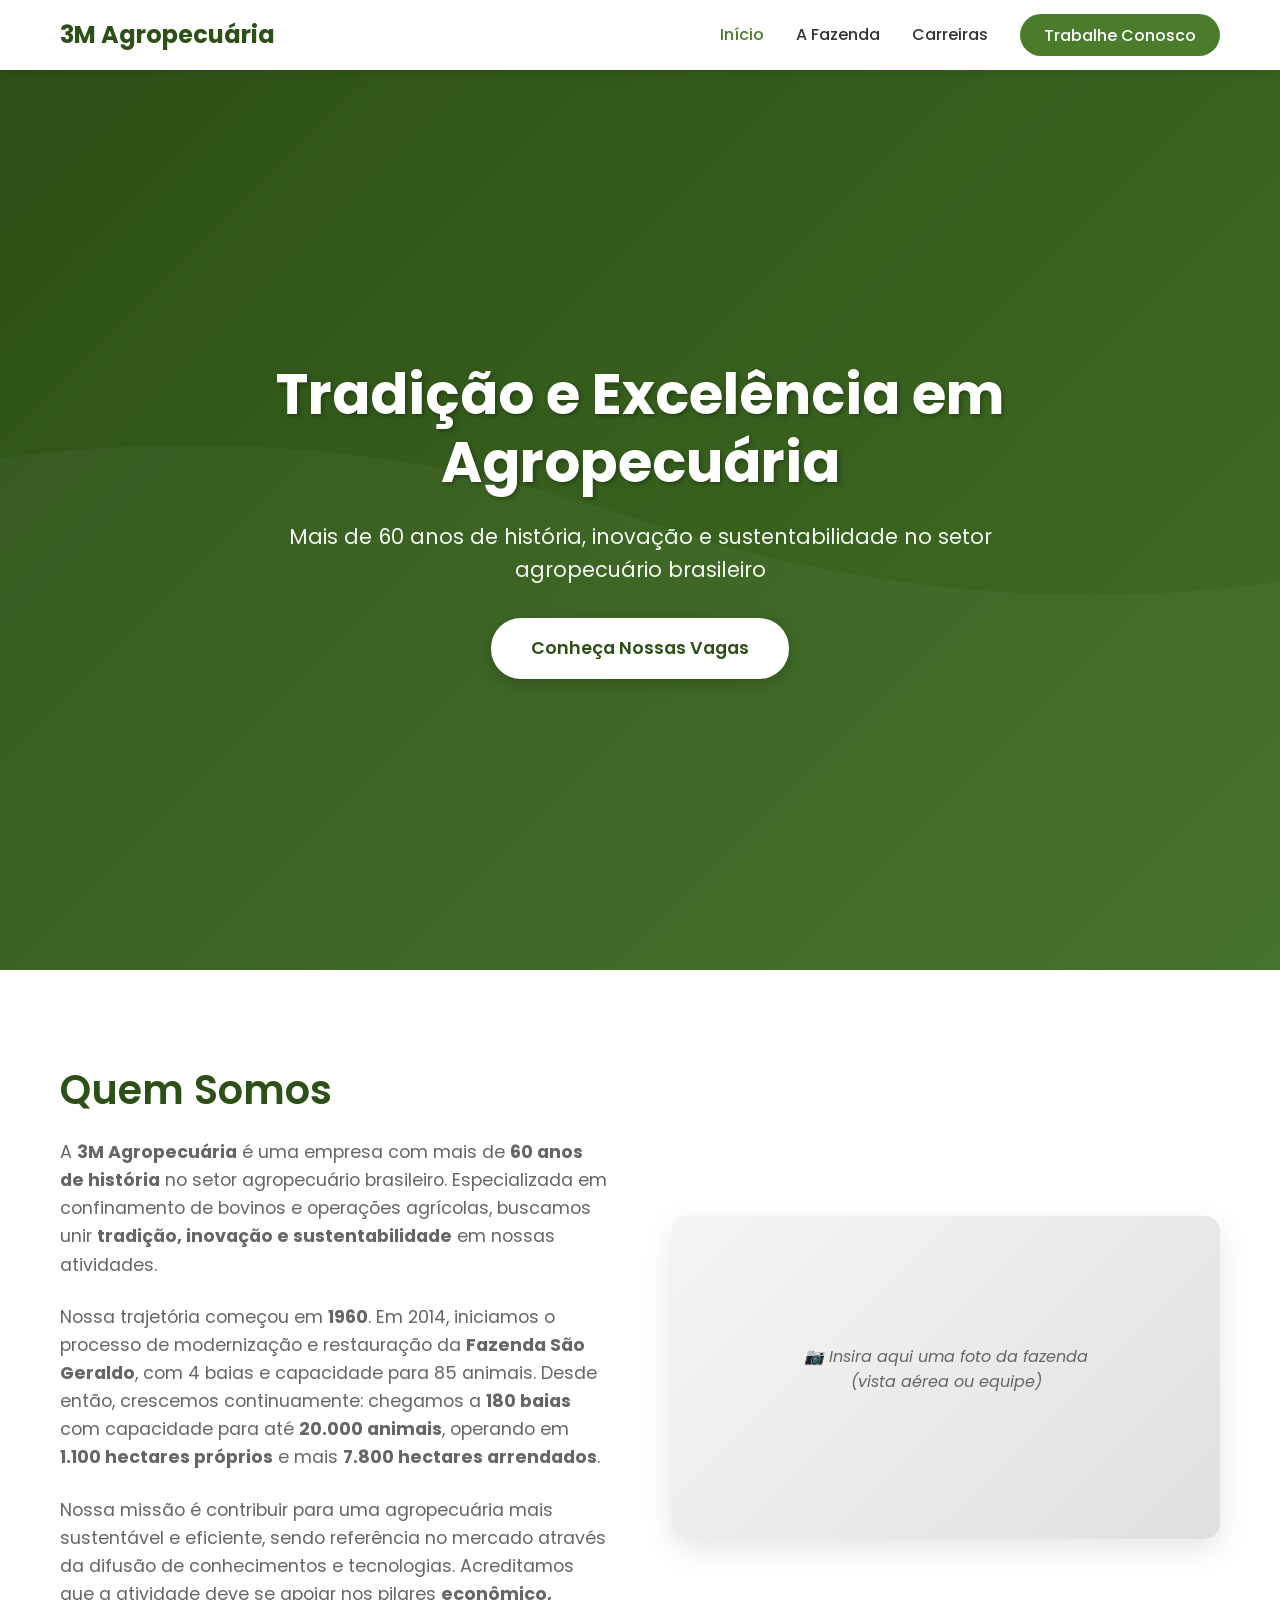
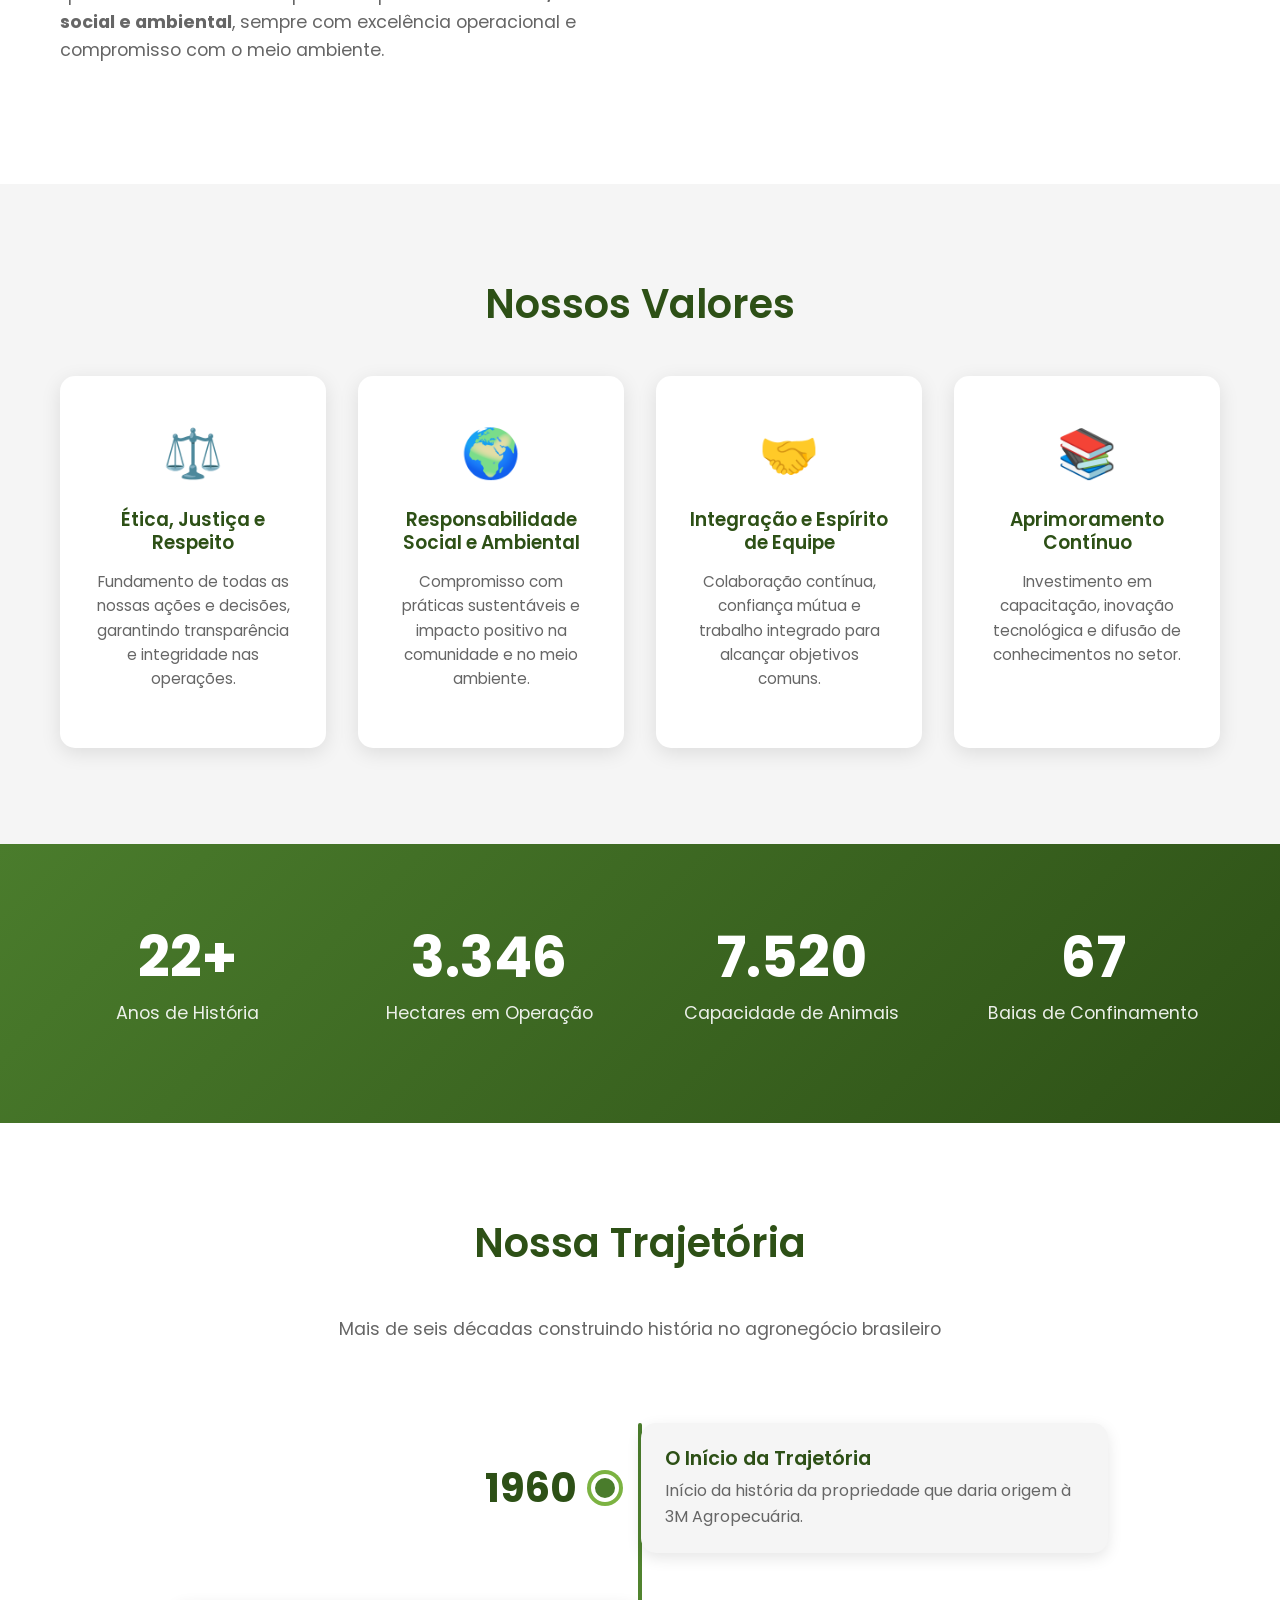
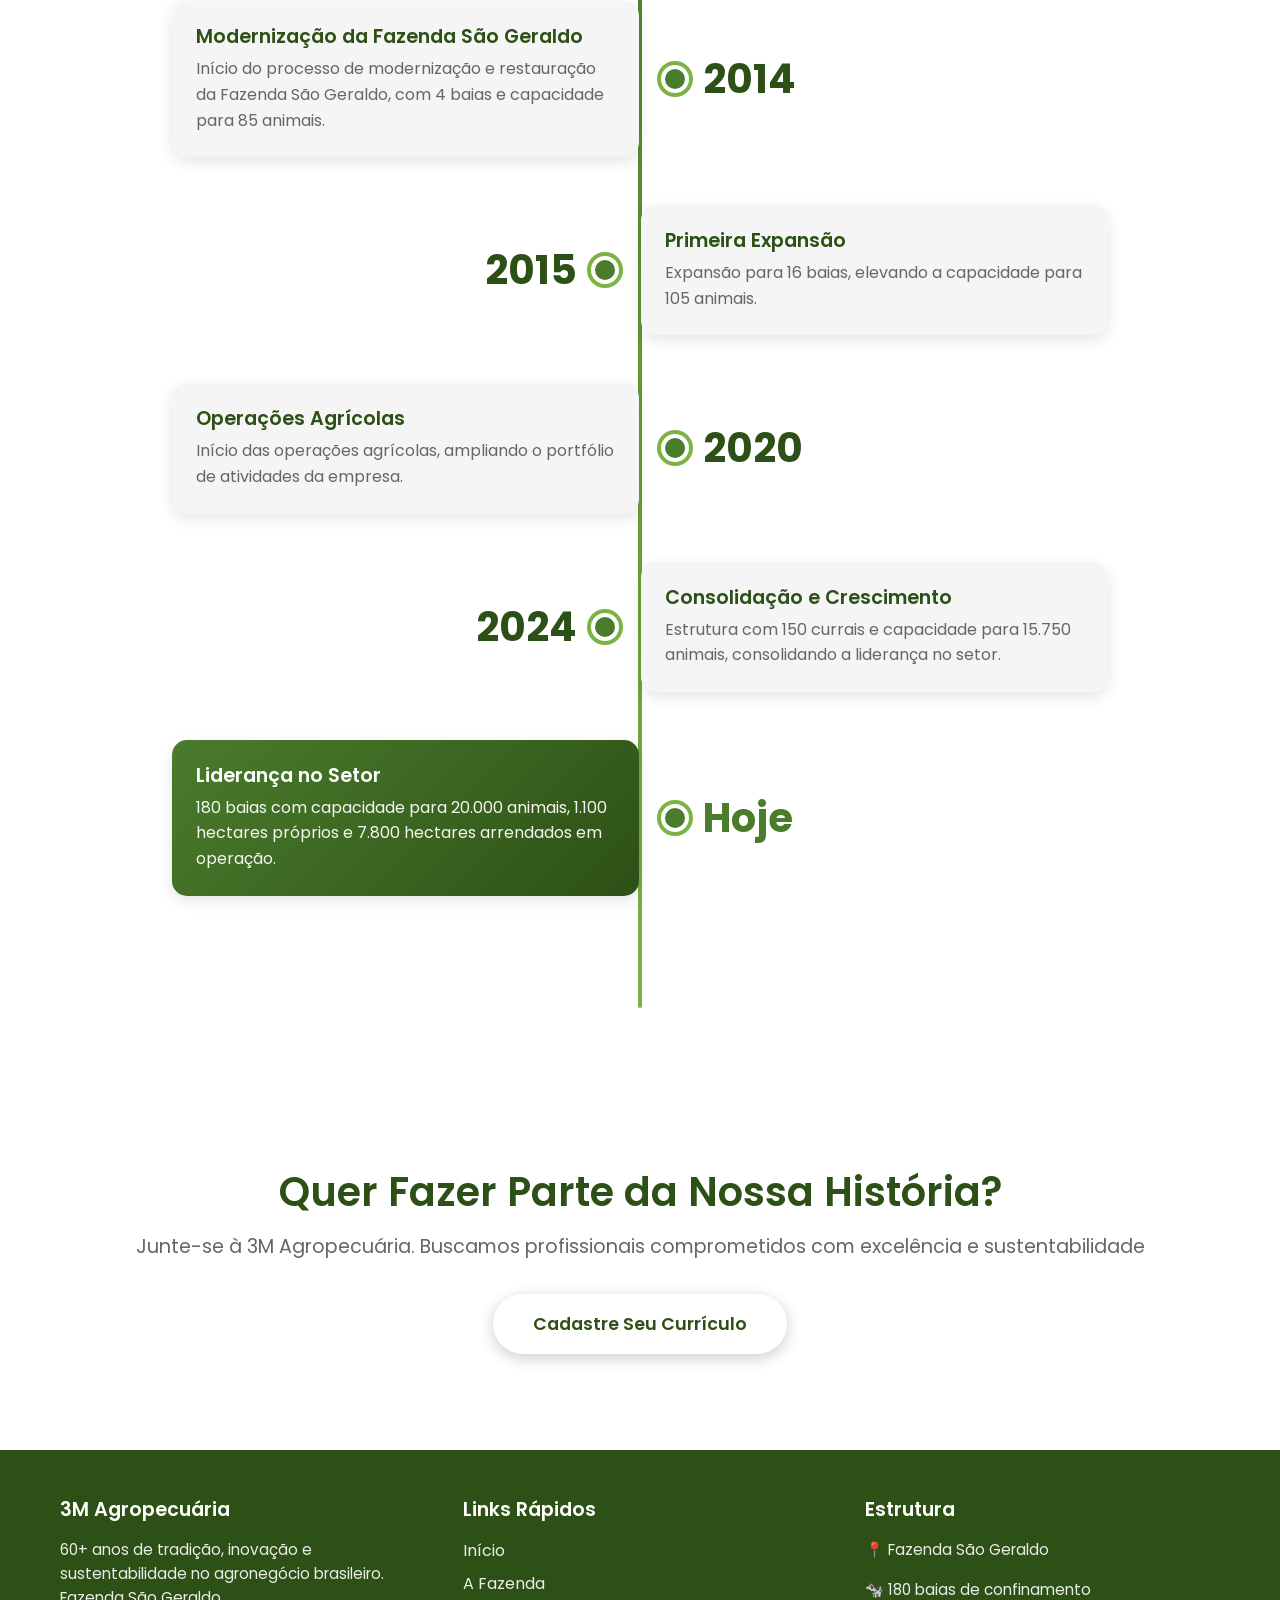
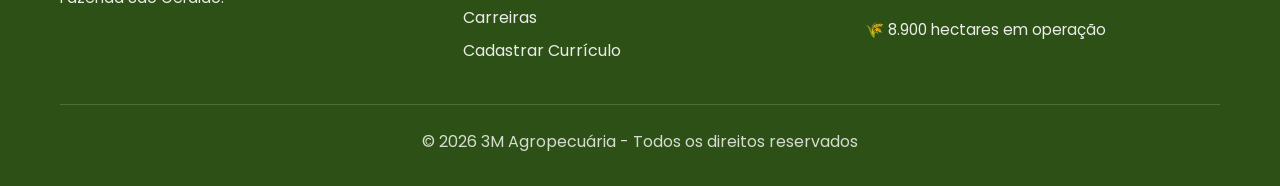
==== index.html @ 7324d945 "Add files via upload" ====
<!DOCTYPE html>
<html lang="pt-BR">
<head>
    <meta charset="UTF-8">
    <meta name="viewport" content="width=device-width, initial-scale=1.0">
    <title>3M Agropecuária - Fazenda São Geraldo | 60+ Anos no Agronegócio</title>
    <link rel="stylesheet" href="css/style.css">
    <link href="https://fonts.googleapis.com/css2?family=Poppins:wght@300;400;600;700&display=swap" rel="stylesheet">
</head>
<body>
    <!-- Menu de Navegação -->
    <nav class="navbar">
        <div class="container">
            <div class="logo">
                <!-- DESCOMENTE A LINHA ABAIXO E COMENTE A LINHA DE TEXTO PARA USAR LOGO COM IMAGEM -->
                <!-- <img src="images/logo-fazenda.png" alt="Logo 3M Agropecuária" style="height: 50px; width: auto;"> -->
                3M Agropecuária
            </div>
            <ul class="nav-menu" id="navMenu">
                <li><a href="index.html" class="active">Início</a></li>
                <li><a href="fazenda.html">A Fazenda</a></li>
                <li><a href="carreiras.html">Carreiras</a></li>
                <li><a href="cadastro.html" class="btn-destaque">Trabalhe Conosco</a></li>
            </ul>
            <div class="hamburger" id="hamburger">
                <span></span>
                <span></span>
                <span></span>
            </div>
        </div>
    </nav>

    <!-- Banner Principal -->
    <section class="hero">
        <div class="hero-overlay"></div>
        <div class="hero-content">
            <h1 class="fade-in">Tradição e Excelência em Agropecuária</h1>
            <p class="fade-in-delay">Mais de 60 anos de história, inovação e sustentabilidade no setor agropecuário brasileiro</p>
            <a href="carreiras.html" class="btn-primary fade-in-delay-2">Conheça Nossas Vagas</a>
        </div>
    </section>

    <!-- Seção Quem Somos -->
    <section class="sobre">
        <div class="container">
            <div class="sobre-grid">
                <div class="sobre-texto">
                    <h2>Quem Somos</h2>
                    <p>A <strong>3M Agropecuária</strong> é uma empresa com mais de <strong>60 anos de história</strong> no setor agropecuário brasileiro. Especializada em confinamento de bovinos e operações agrícolas, buscamos unir <strong>tradição, inovação e sustentabilidade</strong> em nossas atividades.</p>
                    <p>Nossa trajetória começou em <strong>1960</strong>. Em 2014, iniciamos o processo de modernização e restauração da <strong>Fazenda São Geraldo</strong>, com 4 baias e capacidade para 85 animais. Desde então, crescemos continuamente: chegamos a <strong>180 baias</strong> com capacidade para até <strong>20.000 animais</strong>, operando em <strong>1.100 hectares próprios</strong> e mais <strong>7.800 hectares arrendados</strong>.</p>
                    <p>Nossa missão é contribuir para uma agropecuária mais sustentável e eficiente, sendo referência no mercado através da difusão de conhecimentos e tecnologias. Acreditamos que a atividade deve se apoiar nos pilares <strong>econômico, social e ambiental</strong>, sempre com excelência operacional e compromisso com o meio ambiente.</p>
                </div>
                <div class="sobre-imagem">
                    <!-- INSTRUÇÕES: Substitua o div abaixo por uma tag <img> -->
                    <!-- Exemplo: <img src="images/foto-gado.jpg" alt="Rebanho 3M" style="width: 100%; border-radius: 15px;"> -->
                    <div class="placeholder-img">
                        <p>📷 Insira aqui uma foto da fazenda<br>(vista aérea ou equipe)</p>
                    </div>
                </div>
            </div>
        </div>
    </section>

    <!-- Seção Nossos Valores -->
    <section class="valores">
        <div class="container">
            <h2 class="text-center">Nossos Valores</h2>
            <div class="valores-grid">
                <div class="valor-card">
                    <div class="valor-icone">⚖️</div>
                    <h3>Ética, Justiça e Respeito</h3>
                    <p>Fundamento de todas as nossas ações e decisões, garantindo transparência e integridade nas operações.</p>
                </div>
                <div class="valor-card">
                    <div class="valor-icone">🌍</div>
                    <h3>Responsabilidade Social e Ambiental</h3>
                    <p>Compromisso com práticas sustentáveis e impacto positivo na comunidade e no meio ambiente.</p>
                </div>
                <div class="valor-card">
                    <div class="valor-icone">🤝</div>
                    <h3>Integração e Espírito de Equipe</h3>
                    <p>Colaboração contínua, confiança mútua e trabalho integrado para alcançar objetivos comuns.</p>
                </div>
                <div class="valor-card">
                    <div class="valor-icone">📚</div>
                    <h3>Aprimoramento Contínuo</h3>
                    <p>Investimento em capacitação, inovação tecnológica e difusão de conhecimentos no setor.</p>
                </div>
            </div>
        </div>
    </section>

    <!-- Seção Números -->
    <section class="numeros">
        <div class="container">
            <div class="numeros-grid">
                <div class="numero-item">
                    <h3>60+</h3>
                    <p>Anos de História</p>
                </div>
                <div class="numero-item">
                    <h3>8.900</h3>
                    <p>Hectares em Operação</p>
                </div>
                <div class="numero-item">
                    <h3>20.000</h3>
                    <p>Capacidade de Animais</p>
                </div>
                <div class="numero-item">
                    <h3>180</h3>
                    <p>Baias de Confinamento</p>
                </div>
            </div>
        </div>
    </section>

    <!-- Seção Trajetória Histórica -->
    <section class="trajetoria">
        <div class="container">
            <h2 class="text-center">Nossa Trajetória</h2>
            <p class="text-center subtitulo-secao">Mais de seis décadas construindo história no agronegócio brasileiro</p>
            <div class="timeline">
                <div class="timeline-item">
                    <div class="timeline-ano">1960</div>
                    <div class="timeline-conteudo">
                        <h3>O Início da Trajetória</h3>
                        <p>Início da história da propriedade que daria origem à 3M Agropecuária.</p>
                    </div>
                </div>
                <div class="timeline-item">
                    <div class="timeline-ano">2014</div>
                    <div class="timeline-conteudo">
                        <h3>Modernização da Fazenda São Geraldo</h3>
                        <p>Início do processo de modernização e restauração da Fazenda São Geraldo, com 4 baias e capacidade para 85 animais.</p>
                    </div>
                </div>
                <div class="timeline-item">
                    <div class="timeline-ano">2015</div>
                    <div class="timeline-conteudo">
                        <h3>Primeira Expansão</h3>
                        <p>Expansão para 16 baias, elevando a capacidade para 105 animais.</p>
                    </div>
                </div>
                <div class="timeline-item">
                    <div class="timeline-ano">2020</div>
                    <div class="timeline-conteudo">
                        <h3>Operações Agrícolas</h3>
                        <p>Início das operações agrícolas, ampliando o portfólio de atividades da empresa.</p>
                    </div>
                </div>
                <div class="timeline-item">
                    <div class="timeline-ano">2024</div>
                    <div class="timeline-conteudo">
                        <h3>Consolidação e Crescimento</h3>
                        <p>Estrutura com 150 currais e capacidade para 15.750 animais, consolidando a liderança no setor.</p>
                    </div>
                </div>
                <div class="timeline-item destaque">
                    <div class="timeline-ano">Hoje</div>
                    <div class="timeline-conteudo">
                        <h3>Liderança no Setor</h3>
                        <p>180 baias com capacidade para 20.000 animais, 1.100 hectares próprios e 7.800 hectares arrendados em operação.</p>
                    </div>
                </div>
            </div>
        </div>
    </section>

    <!-- Call to Action -->
    <section class="cta">
        <div class="container">
            <h2>Quer Fazer Parte da Nossa História?</h2>
            <p>Junte-se à 3M Agropecuária. Buscamos profissionais comprometidos com excelência e sustentabilidade</p>
            <a href="cadastro.html" class="btn-primary">Cadastre Seu Currículo</a>
        </div>
    </section>

    <!-- Rodapé -->
    <footer>
        <div class="container">
            <div class="footer-grid">
                <div class="footer-col">
                    <h4>3M Agropecuária</h4>
                    <p>60+ anos de tradição, inovação e sustentabilidade no agronegócio brasileiro. Fazenda São Geraldo.</p>
                </div>
                <div class="footer-col">
                    <h4>Links Rápidos</h4>
                    <ul>
                        <li><a href="index.html">Início</a></li>
                        <li><a href="fazenda.html">A Fazenda</a></li>
                        <li><a href="carreiras.html">Carreiras</a></li>
                        <li><a href="cadastro.html">Cadastrar Currículo</a></li>
                    </ul>
                </div>
                <div class="footer-col">
                    <h4>Estrutura</h4>
                    <p>📍 Fazenda São Geraldo</p>
                    <p>🐄 180 baias de confinamento</p>
                    <p>🌾 8.900 hectares em operação</p>
                </div>
            </div>
            <div class="footer-bottom">
                <p>&copy; 2026 3M Agropecuária - Todos os direitos reservados</p>
            </div>
        </div>
    </footer>

    <script src="js/script.js"></script>
</body>
</html>
---- css/style.css ----
/* ============================================
   VARIÁVEIS E RESET
   ============================================ */
:root {
    --verde-escuro: #2D5016;
    --verde-principal: #4A7C2C;
    --verde-claro: #7CB342;
    --terra: #8B6F47;
    --branco: #FFFFFF;
    --cinza-claro: #F5F5F5;
    --cinza-medio: #E0E0E0;
    --texto-escuro: #333333;
    --texto-medio: #666666;
    --sombra: rgba(0, 0, 0, 0.1);
}

* {
    margin: 0;
    padding: 0;
    box-sizing: border-box;
}

body {
    font-family: 'Poppins', sans-serif;
    line-height: 1.6;
    color: var(--texto-escuro);
    background-color: var(--branco);
}

.container {
    max-width: 1200px;
    margin: 0 auto;
    padding: 0 20px;
}

h1, h2, h3, h4 {
    font-weight: 600;
    line-height: 1.2;
}

h2 {
    font-size: 2.5rem;
    margin-bottom: 1rem;
    color: var(--verde-escuro);
}

p {
    margin-bottom: 1rem;
}

a {
    text-decoration: none;
    color: inherit;
}

/* ============================================
   MENU DE NAVEGAÇÃO
   ============================================ */
.navbar {
    background-color: var(--branco);
    box-shadow: 0 2px 10px var(--sombra);
    position: fixed;
    width: 100%;
    top: 0;
    z-index: 1000;
    transition: all 0.3s ease;
}

.navbar .container {
    display: flex;
    justify-content: space-between;
    align-items: center;
    padding: 1rem 20px;
}

.logo {
    font-size: 1.5rem;
    font-weight: 700;
    color: var(--verde-escuro);
}

.nav-menu {
    display: flex;
    list-style: none;
    gap: 2rem;
    align-items: center;
}

.nav-menu a {
    color: var(--texto-escuro);
    font-weight: 500;
    transition: color 0.3s ease;
    padding: 0.5rem 0;
}

.nav-menu a:hover,
.nav-menu a.active {
    color: var(--verde-principal);
}

.btn-destaque {
    background-color: var(--verde-principal);
    color: var(--branco) !important;
    padding: 0.6rem 1.5rem !important;
    border-radius: 25px;
    transition: all 0.3s ease;
}

.btn-destaque:hover {
    background-color: var(--verde-escuro);
    transform: translateY(-2px);
    box-shadow: 0 4px 12px rgba(77, 124, 44, 0.3);
}

/* Menu Hamburguer (Mobile) */
.hamburger {
    display: none;
    flex-direction: column;
    cursor: pointer;
}

.hamburger span {
    width: 25px;
    height: 3px;
    background-color: var(--verde-escuro);
    margin: 3px 0;
    transition: 0.3s;
}

/* ============================================
   BANNER PRINCIPAL (HERO)
   ============================================ */
.hero {
    height: 100vh;
    /* OPÇÃO 1: Sem imagem (padrão atual com gradiente) */
    background: linear-gradient(135deg, var(--verde-escuro) 0%, var(--verde-principal) 100%);
    
    /* OPÇÃO 2: COM IMAGEM (descomente a linha abaixo e comente a linha acima) */
    /* background: linear-gradient(135deg, rgba(45, 80, 22, 0.6) 0%, rgba(45, 80, 22, 0.6) 100%), url('images/banner-hero.jpg') center/cover no-repeat; */
    
    display: flex;
    align-items: center;
    justify-content: center;
    text-align: center;
    position: relative;
    overflow: hidden;
    margin-top: 70px;
}

.hero::before {
    content: '';
    position: absolute;
    top: 0;
    left: 0;
    right: 0;
    bottom: 0;
    background-image: url('data:image/svg+xml,<svg xmlns="http://www.w3.org/2000/svg" viewBox="0 0 1200 600"><path d="M0,300 Q300,200 600,300 T1200,300 L1200,600 L0,600 Z" fill="rgba(255,255,255,0.05)"/></svg>');
    background-size: cover;
    background-position: bottom;
}

.hero-overlay {
    position: absolute;
    top: 0;
    left: 0;
    right: 0;
    bottom: 0;
    background: rgba(45, 80, 22, 0.3);
}

.hero-content {
    position: relative;
    z-index: 1;
    color: var(--branco);
    max-width: 800px;
    padding: 2rem;
}

.hero h1 {
    font-size: 3.5rem;
    margin-bottom: 1.5rem;
    font-weight: 700;
    text-shadow: 2px 2px 4px rgba(0, 0, 0, 0.3);
}

.hero p {
    font-size: 1.3rem;
    margin-bottom: 2rem;
    opacity: 0.95;
}

.btn-primary {
    display: inline-block;
    background-color: var(--branco);
    color: var(--verde-escuro);
    padding: 1rem 2.5rem;
    border-radius: 30px;
    font-weight: 600;
    font-size: 1.1rem;
    transition: all 0.3s ease;
    box-shadow: 0 4px 15px rgba(0, 0, 0, 0.2);
}

.btn-primary:hover {
    transform: translateY(-3px);
    box-shadow: 0 6px 20px rgba(0, 0, 0, 0.3);
    background-color: var(--cinza-claro);
}

/* Animações */
.fade-in {
    animation: fadeIn 1s ease-in;
}

.fade-in-delay {
    animation: fadeIn 1s ease-in 0.3s backwards;
}

.fade-in-delay-2 {
    animation: fadeIn 1s ease-in 0.6s backwards;
}

@keyframes fadeIn {
    from {
        opacity: 0;
        transform: translateY(20px);
    }
    to {
        opacity: 1;
        transform: translateY(0);
    }
}

/* ============================================
   SEÇÃO TRAJETÓRIA HISTÓRICA (TIMELINE)
   ============================================ */
.trajetoria {
    padding: 6rem 0;
    background-color: var(--branco);
}

.subtitulo-secao {
    color: var(--texto-medio);
    font-size: 1.1rem;
    max-width: 700px;
    margin: 0 auto 3rem;
}

.timeline {
    position: relative;
    max-width: 1000px;
    margin: 0 auto;
    padding: 2rem 0;
}

.timeline::before {
    content: '';
    position: absolute;
    left: 50%;
    transform: translateX(-50%);
    width: 4px;
    height: 100%;
    background: linear-gradient(180deg, var(--verde-principal) 0%, var(--verde-claro) 100%);
    border-radius: 2px;
}

.timeline-item {
    display: flex;
    align-items: center;
    margin-bottom: 3rem;
    position: relative;
    width: 100%;
}

.timeline-item:nth-child(odd) {
    flex-direction: row;
}

.timeline-item:nth-child(even) {
    flex-direction: row-reverse;
}

.timeline-ano {
    width: 50%;
    padding: 0 2rem;
    font-size: 2.5rem;
    font-weight: 700;
    color: var(--verde-escuro);
    text-align: center;
    position: relative;
}

.timeline-item:nth-child(odd) .timeline-ano {
    text-align: right;
}

.timeline-item:nth-child(even) .timeline-ano {
    text-align: left;
}

.timeline-ano::after {
    content: '';
    position: absolute;
    top: 50%;
    transform: translateY(-50%);
    width: 20px;
    height: 20px;
    background-color: var(--verde-principal);
    border: 4px solid var(--branco);
    border-radius: 50%;
    box-shadow: 0 0 0 4px var(--verde-claro);
    z-index: 1;
}

.timeline-item:nth-child(odd) .timeline-ano::after {
    right: -10px;
}

.timeline-item:nth-child(even) .timeline-ano::after {
    left: -10px;
}

.timeline-conteudo {
    width: 50%;
    padding: 1.5rem;
    background-color: var(--cinza-claro);
    border-radius: 15px;
    margin: 0 2rem;
    box-shadow: 0 5px 15px var(--sombra);
    transition: all 0.3s ease;
}

.timeline-conteudo:hover {
    transform: translateY(-5px);
    box-shadow: 0 10px 25px rgba(77, 124, 44, 0.15);
}

.timeline-item.destaque .timeline-conteudo {
    background: linear-gradient(135deg, var(--verde-principal) 0%, var(--verde-escuro) 100%);
    color: var(--branco);
}

.timeline-item.destaque .timeline-conteudo h3 {
    color: var(--branco);
}

.timeline-item.destaque .timeline-ano {
    color: var(--verde-principal);
}

.timeline-conteudo h3 {
    color: var(--verde-escuro);
    margin-bottom: 0.5rem;
    font-size: 1.2rem;
}

.timeline-conteudo p {
    color: var(--texto-medio);
    margin-bottom: 0;
    line-height: 1.6;
}

.timeline-item.destaque .timeline-conteudo p {
    color: rgba(255, 255, 255, 0.95);
}

/* Timeline Mobile */
@media (max-width: 768px) {
    .timeline::before {
        left: 30px;
    }
    
    .timeline-item,
    .timeline-item:nth-child(odd),
    .timeline-item:nth-child(even) {
        flex-direction: row;
    }
    
    .timeline-ano {
        width: 80px;
        padding: 0;
        font-size: 1.3rem;
        text-align: center !important;
        flex-shrink: 0;
    }
    
    .timeline-item:nth-child(odd) .timeline-ano::after,
    .timeline-item:nth-child(even) .timeline-ano::after {
        right: auto;
        left: 20px;
    }
    
    .timeline-conteudo {
        width: calc(100% - 100px);
        margin: 0 0 0 1rem;
    }
}

/* ============================================
   SEÇÃO SOBRE
   ============================================ */
.sobre {
    padding: 6rem 0;
    background-color: var(--branco);
}

.sobre-grid {
    display: grid;
    grid-template-columns: 1fr 1fr;
    gap: 4rem;
    align-items: center;
}

.sobre-texto h2 {
    margin-bottom: 1.5rem;
}

.sobre-texto p {
    font-size: 1.1rem;
    color: var(--texto-medio);
    margin-bottom: 1.5rem;
}

.sobre-imagem {
    border-radius: 15px;
    overflow: hidden;
    box-shadow: 0 10px 30px var(--sombra);
}

.placeholder-img {
    background: linear-gradient(135deg, var(--cinza-claro) 0%, var(--cinza-medio) 100%);
    padding: 8rem 2rem;
    text-align: center;
    color: var(--texto-medio);
    font-style: italic;
}

/* ============================================
   SEÇÃO VALORES
   ============================================ */
.valores {
    padding: 6rem 0;
    background-color: var(--cinza-claro);
}

.text-center {
    text-align: center;
    margin-bottom: 3rem;
}

.valores-grid {
    display: grid;
    grid-template-columns: repeat(auto-fit, minmax(250px, 1fr));
    gap: 2rem;
    margin-top: 3rem;
}

.valor-card {
    background-color: var(--branco);
    padding: 2.5rem 2rem;
    border-radius: 15px;
    text-align: center;
    box-shadow: 0 5px 20px var(--sombra);
    transition: all 0.3s ease;
}

.valor-card:hover {
    transform: translateY(-10px);
    box-shadow: 0 10px 30px rgba(77, 124, 44, 0.2);
}

.valor-icone {
    font-size: 3rem;
    margin-bottom: 1rem;
}

.valor-card h3 {
    color: var(--verde-escuro);
    margin-bottom: 1rem;
}

.valor-card p {
    color: var(--texto-medio);
    font-size: 0.95rem;
}

/* ============================================
   SEÇÃO NÚMEROS
   ============================================ */
.numeros {
    padding: 5rem 0;
    background: linear-gradient(135deg, var(--verde-principal) 0%, var(--verde-escuro) 100%);
    color: var(--branco);
}

.numeros-grid {
    display: grid;
    grid-template-columns: repeat(auto-fit, minmax(200px, 1fr));
    gap: 3rem;
    text-align: center;
}

.numero-item h3 {
    font-size: 3.5rem;
    font-weight: 700;
    margin-bottom: 0.5rem;
    color: var(--branco);
}

.numero-item p {
    font-size: 1.1rem;
    opacity: 0.9;
}

/* ============================================
   CALL TO ACTION
   ============================================ */
.cta {
    padding: 6rem 0;
    background-color: var(--branco);
    text-align: center;
}

.cta h2 {
    margin-bottom: 1rem;
}

.cta p {
    font-size: 1.2rem;
    color: var(--texto-medio);
    margin-bottom: 2rem;
}

/* ============================================
   RODAPÉ
   ============================================ */
footer {
    background-color: var(--verde-escuro);
    color: var(--branco);
    padding: 3rem 0 1rem;
}

.footer-grid {
    display: grid;
    grid-template-columns: repeat(auto-fit, minmax(250px, 1fr));
    gap: 3rem;
    margin-bottom: 2rem;
}

.footer-col h4 {
    margin-bottom: 1rem;
    font-size: 1.2rem;
}

.footer-col p {
    opacity: 0.9;
    font-size: 0.95rem;
}

.footer-col ul {
    list-style: none;
}

.footer-col ul li {
    margin-bottom: 0.5rem;
}

.footer-col ul li a {
    opacity: 0.9;
    transition: opacity 0.3s ease;
}

.footer-col ul li a:hover {
    opacity: 1;
    text-decoration: underline;
}

.footer-bottom {
    border-top: 1px solid rgba(255, 255, 255, 0.2);
    padding-top: 1.5rem;
    text-align: center;
    opacity: 0.8;
}

/* ============================================
   RESPONSIVIDADE MOBILE
   ============================================ */
@media (max-width: 768px) {
    .hamburger {
        display: flex;
    }

    .nav-menu {
        position: fixed;
        left: -100%;
        top: 70px;
        flex-direction: column;
        background-color: var(--branco);
        width: 100%;
        text-align: center;
        transition: 0.3s;
        box-shadow: 0 10px 27px rgba(0, 0, 0, 0.05);
        padding: 2rem 0;
    }

    .nav-menu.active {
        left: 0;
    }

    .hero h1 {
        font-size: 2.5rem;
    }

    .hero p {
        font-size: 1.1rem;
    }

    .sobre-grid {
        grid-template-columns: 1fr;
        gap: 2rem;
    }

    h2 {
        font-size: 2rem;
    }

    .valores-grid {
        grid-template-columns: 1fr;
    }

    .numeros-grid {
        grid-template-columns: repeat(2, 1fr);
        gap: 2rem;
    }

    .numero-item h3 {
        font-size: 2.5rem;
    }
}
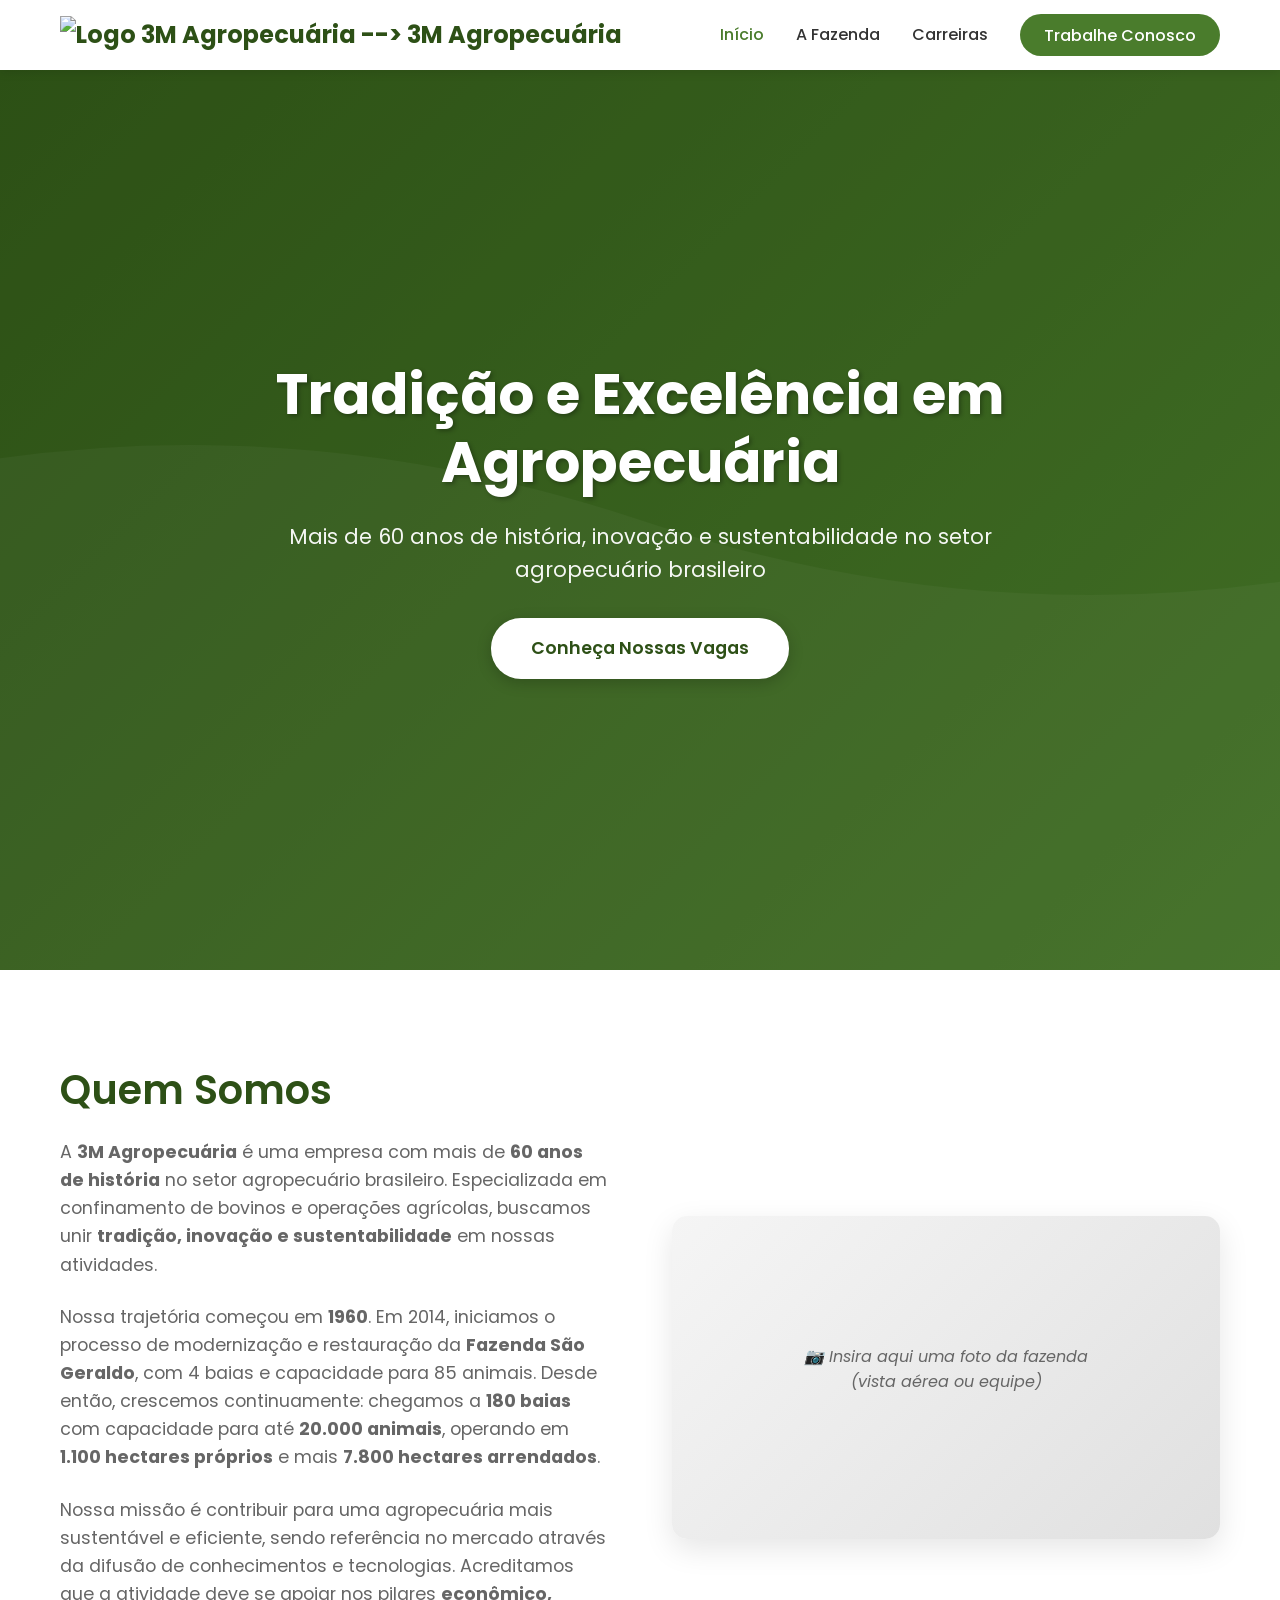
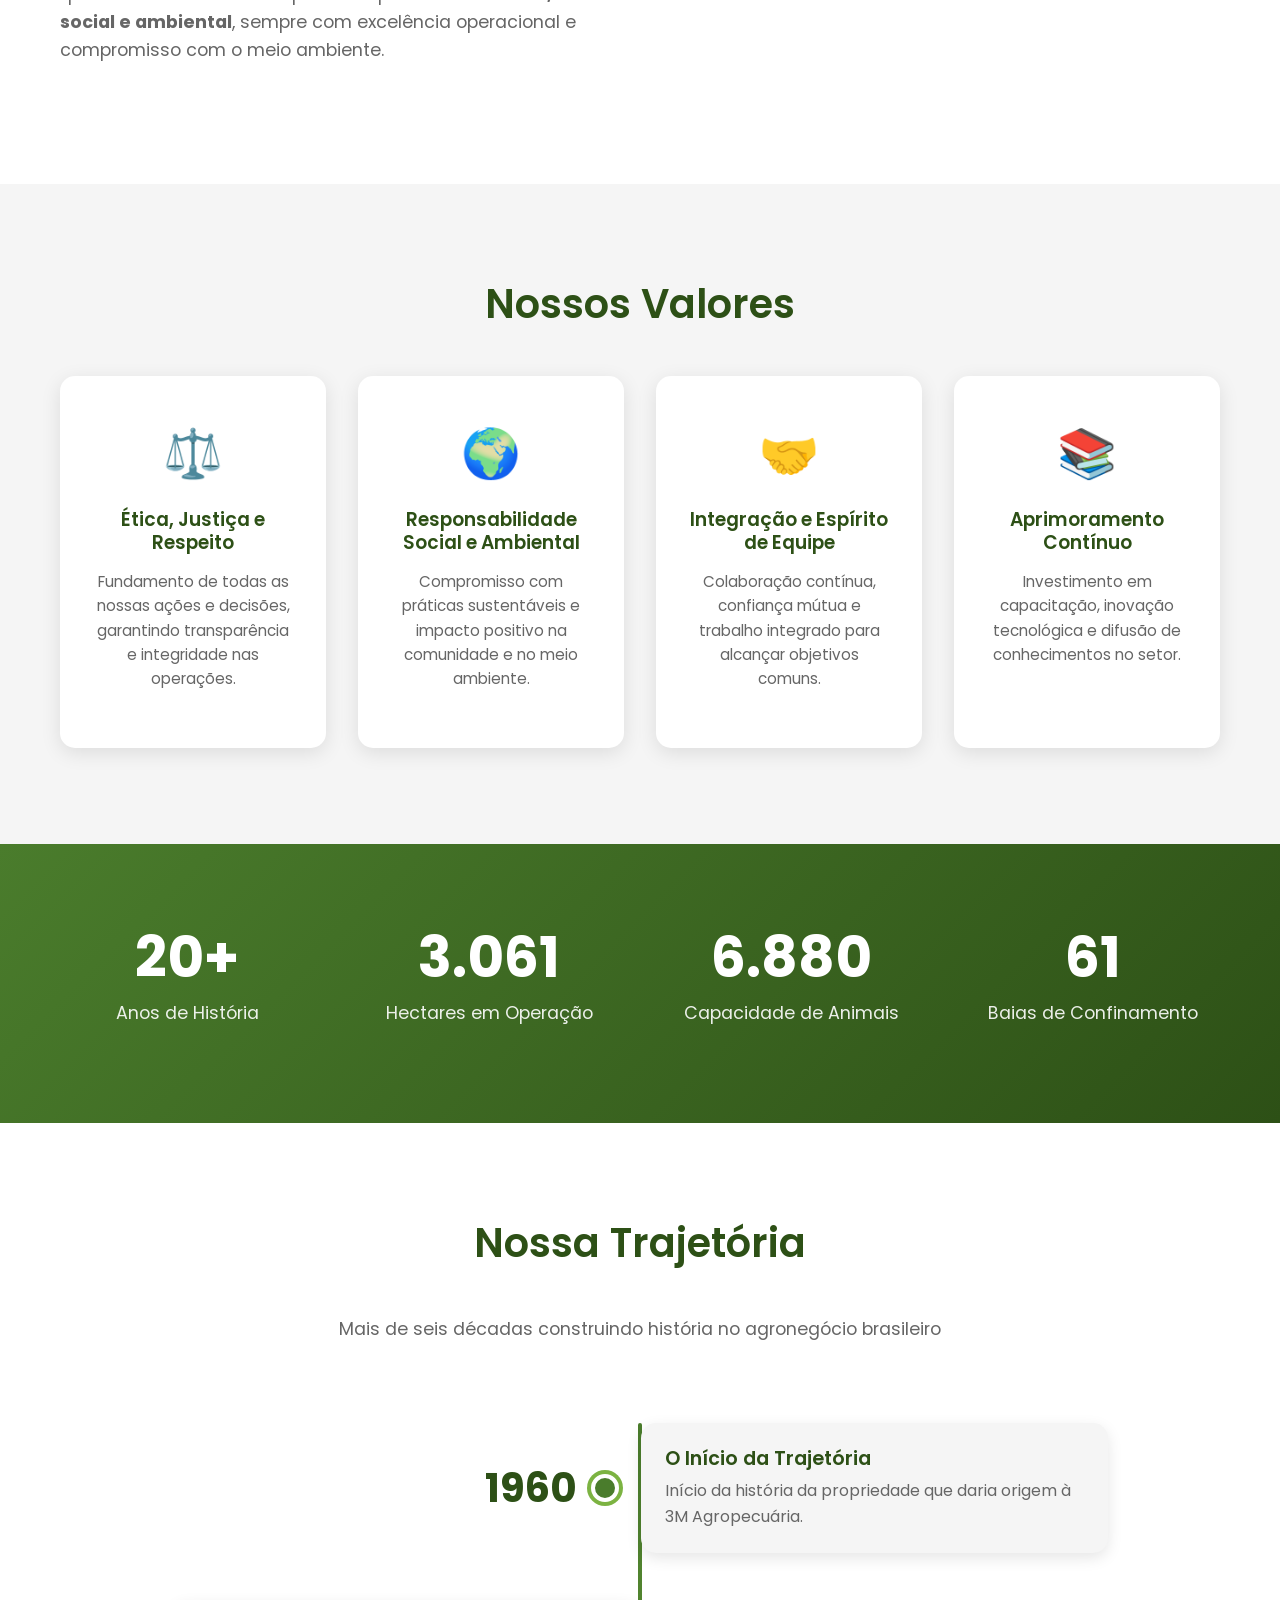
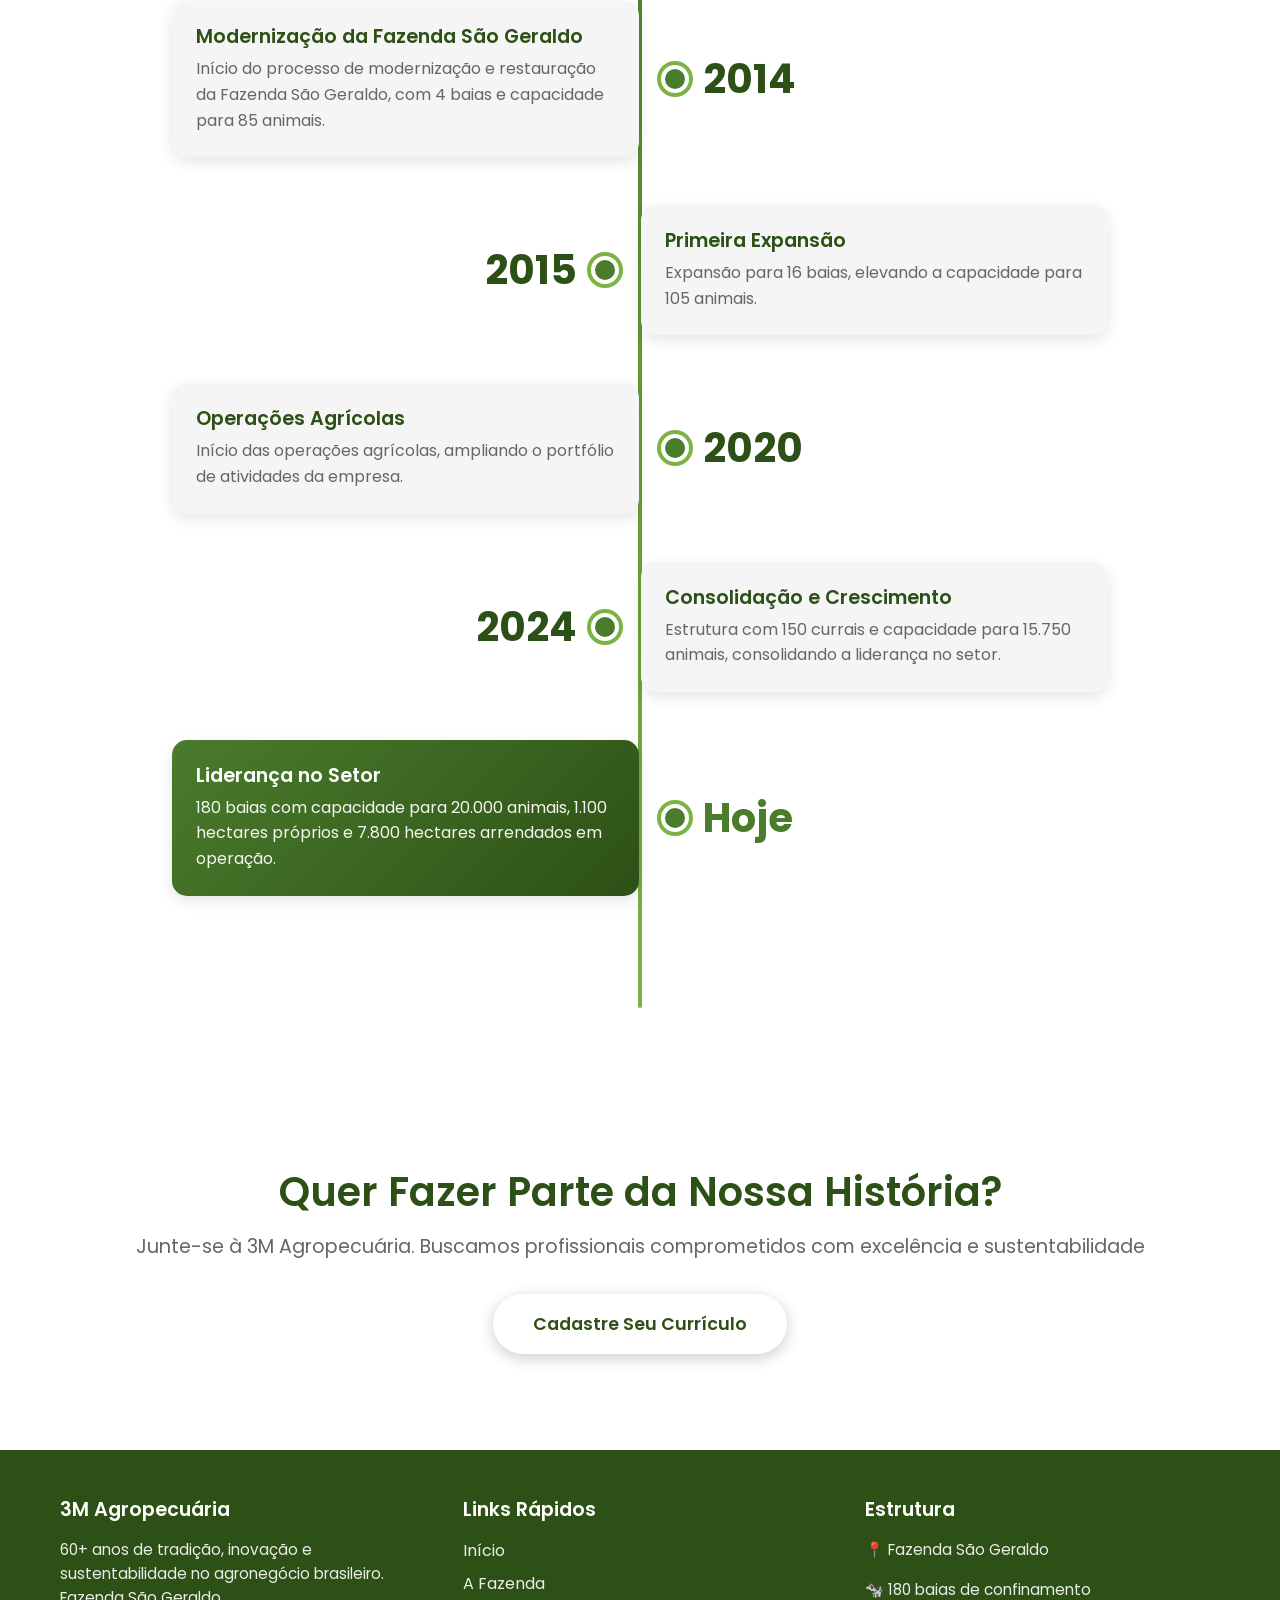
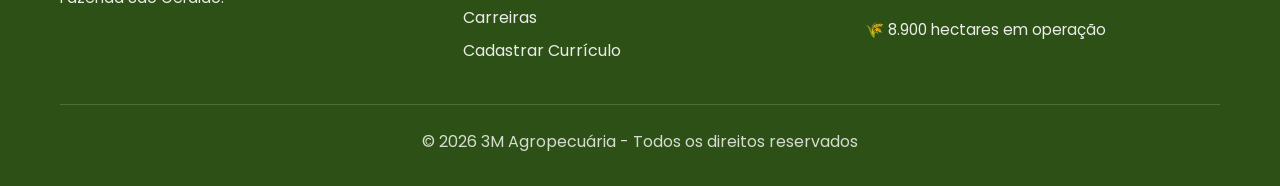
==== commit 3a1317e4: "Update index.html" ====
--- a/index.html
+++ b/index.html
@@ -13,7 +13,7 @@
         <div class="container">
             <div class="logo">
                 <!-- DESCOMENTE A LINHA ABAIXO E COMENTE A LINHA DE TEXTO PARA USAR LOGO COM IMAGEM -->
-                <!-- <img src="images/logo-fazenda.png" alt="Logo 3M Agropecuária" style="height: 50px; width: auto;"> -->
+                <img src="images/logo-fazenda.png" alt="Logo 3M Agropecuária" style="height: 50px; width: auto;"> -->
                 3M Agropecuária
             </div>
             <ul class="nav-menu" id="navMenu">
